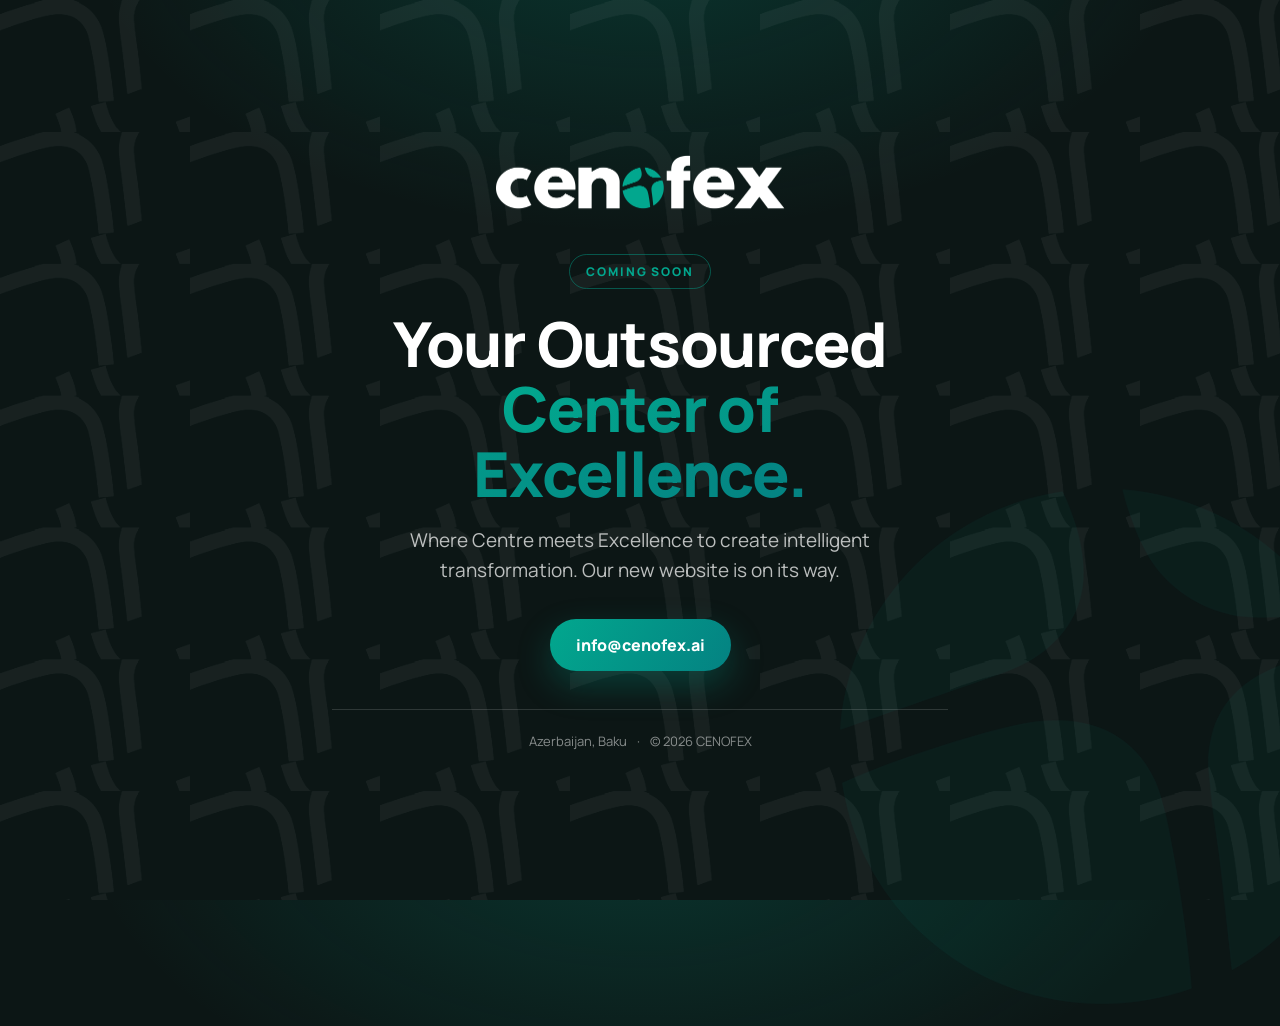
==== coming-soon.html @ a3d52ec7 "coming soon page at root; full site at /index4.html; footer 2-col on mobile" ====
<!doctype html>
<html lang="en">
<head>
  <meta charset="utf-8">
  <meta name="viewport" content="width=device-width, initial-scale=1">
  <title>CENOFEX | Coming Soon</title>
  <meta name="description" content="CENOFEX — Your Outsourced Center of Excellence. Our new website is coming soon.">
  <meta name="robots" content="noindex">
  <meta property="og:title" content="CENOFEX | Coming Soon">
  <meta property="og:description" content="Your Outsourced Center of Excellence. Our new website is coming soon.">
  <meta property="og:type" content="website">
  <meta property="og:image" content="images/logo-white-text.png">
  <link rel="icon" type="image/png" href="images/brand-icon.png">
  <link rel="preconnect" href="https://fonts.googleapis.com">
  <link rel="preconnect" href="https://fonts.gstatic.com" crossorigin>
  <link href="https://fonts.googleapis.com/css2?family=Manrope:wght@400;600;700;800&display=swap" rel="stylesheet">
  <style>
    :root{--green:#02A78E;--teal:#048282;--ink:#0c1615;--line:rgba(255,255,255,.14)}
    *{box-sizing:border-box}
    body{margin:0;min-height:100vh;display:grid;place-items:center;position:relative;overflow:hidden;
      font-family:Manrope,Arial,sans-serif;color:#fff;text-align:center;
      background:radial-gradient(900px 520px at 50% -10%,rgba(2,167,142,.22),transparent 62%),var(--ink)}
    /* фирменный паттерн — очень деликатно */
    body::before{content:"";position:absolute;inset:0;pointer-events:none;
      background:url('images/pattern-light.png') 0 0 repeat;background-size:190px auto;opacity:.05}
    /* фирменный знак, медленно вращается */
    body::after{content:"";position:absolute;right:-8%;bottom:-14%;width:min(60vw,560px);height:min(60vw,560px);
      background:url('images/brand-icon.png') center/contain no-repeat;opacity:.06;pointer-events:none;
      animation:spin 50s linear infinite}
    @keyframes spin{to{transform:rotate(360deg)}}
    .wrap{position:relative;z-index:1;padding:40px 22px;max-width:660px}
    .logo{width:min(300px,72vw);margin:0 auto 40px;display:block}
    .badge{display:inline-block;font-size:12px;font-weight:800;letter-spacing:.16em;text-transform:uppercase;
      color:var(--green);border:1px solid rgba(2,167,142,.45);border-radius:999px;padding:8px 16px;margin-bottom:22px}
    h1{font-size:clamp(34px,7vw,62px);line-height:1.05;letter-spacing:-.02em;margin:0 0 18px;font-weight:800}
    h1 span{background:linear-gradient(120deg,#02A78E,#048282);-webkit-background-clip:text;background-clip:text;color:transparent}
    p{font-size:clamp(16px,2.2vw,19px);line-height:1.6;color:rgba(255,255,255,.72);margin:0 auto 34px;max-width:520px}
    .mail{display:inline-flex;align-items:center;gap:10px;min-height:52px;padding:0 26px;border-radius:999px;
      background:linear-gradient(120deg,#02A78E,#048282);color:#fff;font-weight:800;text-decoration:none;
      box-shadow:0 14px 34px rgba(2,167,142,.28);transition:transform .2s,box-shadow .2s}
    .mail:hover{transform:translateY(-2px);box-shadow:0 20px 42px rgba(2,167,142,.36)}
    .meta{margin-top:38px;padding-top:22px;border-top:1px solid var(--line);
      font-size:13px;color:rgba(255,255,255,.5);display:flex;gap:10px;justify-content:center;flex-wrap:wrap}
    @media (prefers-reduced-motion:reduce){body::after{animation:none}}
  </style>
</head>
<body>
  <main class="wrap">
    <img class="logo" src="images/logo-white-text.png" alt="CENOFEX">
    <span class="badge">Coming Soon</span>
    <h1>Your Outsourced <span>Center of Excellence.</span></h1>
    <p>Where Centre meets Excellence to create intelligent transformation. Our new website is on its way.</p>
    <a class="mail" href="mailto:info@cenofex.ai">info@cenofex.ai</a>
    <div class="meta">
      <span>Azerbaijan, Baku</span><span>·</span><span>&copy; 2026 CENOFEX</span>
    </div>
  </main>
</body>
</html>
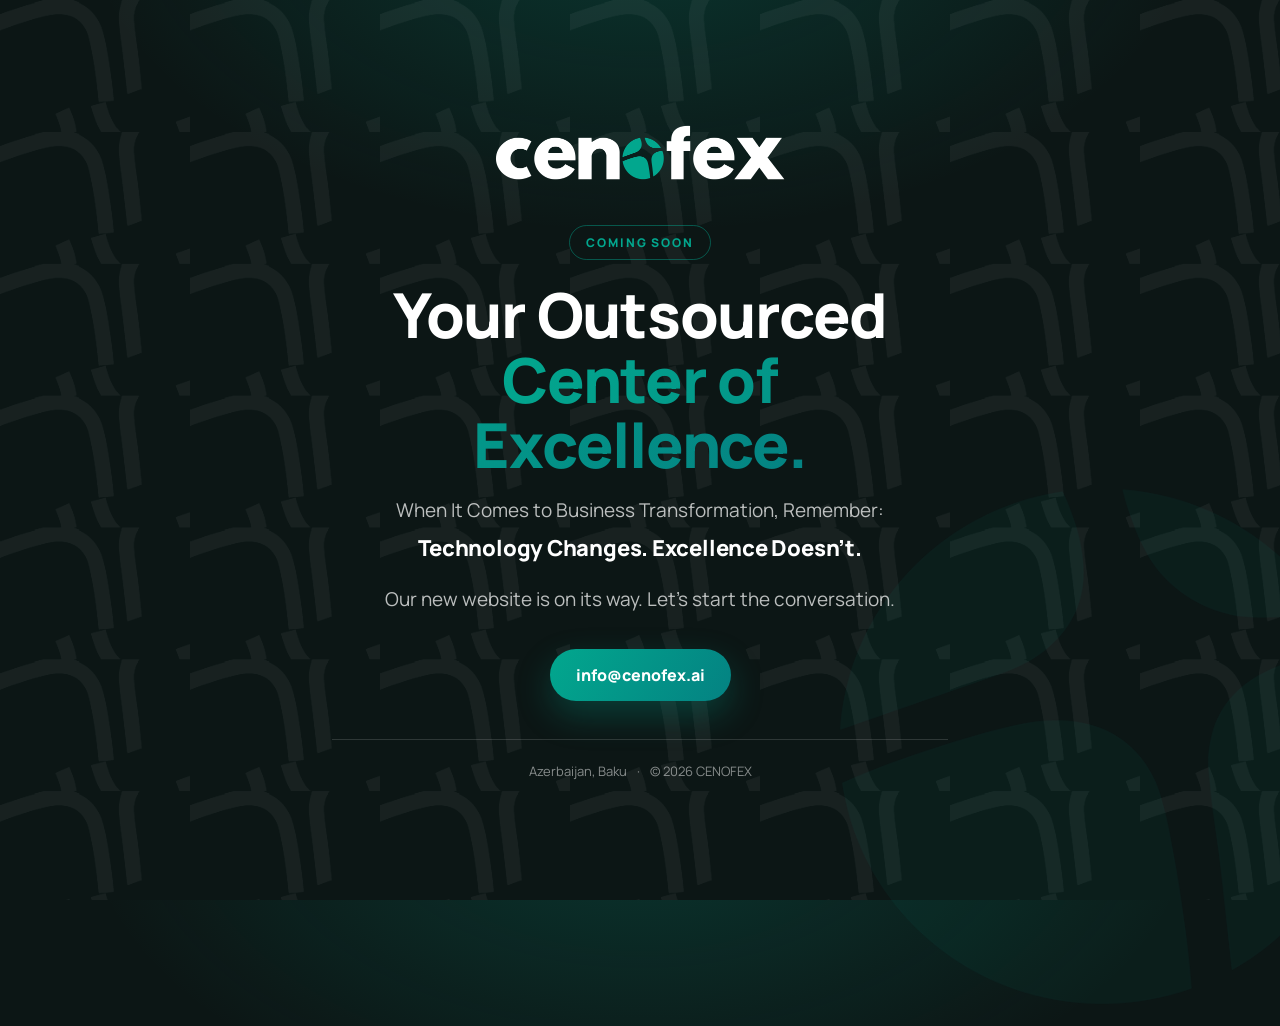
==== commit aac112ec: "coming soon: новый текст — Technology Changes. Excellence Doesn't." ====
--- a/coming-soon.html
+++ b/coming-soon.html
@@ -2,7 +2,7 @@
 <html lang="en">
 <head>
   <meta charset="utf-8">
-  <meta name="viewport" content="width=device-width, initial-scale=1">
+  <meta name="viewport" content="width=device-width, initial-scale=1, maximum-scale=1, user-scalable=no, viewport-fit=cover">
   <title>CENOFEX | Coming Soon</title>
   <meta name="description" content="CENOFEX — Your Outsourced Center of Excellence. Our new website is coming soon.">
   <meta name="robots" content="noindex">
@@ -35,6 +35,9 @@
     h1{font-size:clamp(34px,7vw,62px);line-height:1.05;letter-spacing:-.02em;margin:0 0 18px;font-weight:800}
     h1 span{background:linear-gradient(120deg,#02A78E,#048282);-webkit-background-clip:text;background-clip:text;color:transparent}
     p{font-size:clamp(16px,2.2vw,19px);line-height:1.6;color:rgba(255,255,255,.72);margin:0 auto 34px;max-width:520px}
+    p.lead{margin-bottom:18px;max-width:560px}
+    p.lead b{display:block;margin-top:6px;color:#fff;font-weight:800;
+      font-size:clamp(18px,2.6vw,22px);letter-spacing:-.01em}
     .mail{display:inline-flex;align-items:center;gap:10px;min-height:52px;padding:0 26px;border-radius:999px;
       background:linear-gradient(120deg,#02A78E,#048282);color:#fff;font-weight:800;text-decoration:none;
       box-shadow:0 14px 34px rgba(2,167,142,.28);transition:transform .2s,box-shadow .2s}
@@ -49,7 +52,9 @@
     <img class="logo" src="images/logo-white-text.png" alt="CENOFEX">
     <span class="badge">Coming Soon</span>
     <h1>Your Outsourced <span>Center of Excellence.</span></h1>
-    <p>Where Centre meets Excellence to create intelligent transformation. Our new website is on its way.</p>
+    <p class="lead">When It Comes to Business Transformation, Remember:<br>
+      <b>Technology Changes. Excellence Doesn’t.</b></p>
+    <p>Our new website is on its way. Let’s start the conversation.</p>
     <a class="mail" href="mailto:info@cenofex.ai">info@cenofex.ai</a>
     <div class="meta">
       <span>Azerbaijan, Baku</span><span>·</span><span>&copy; 2026 CENOFEX</span>
